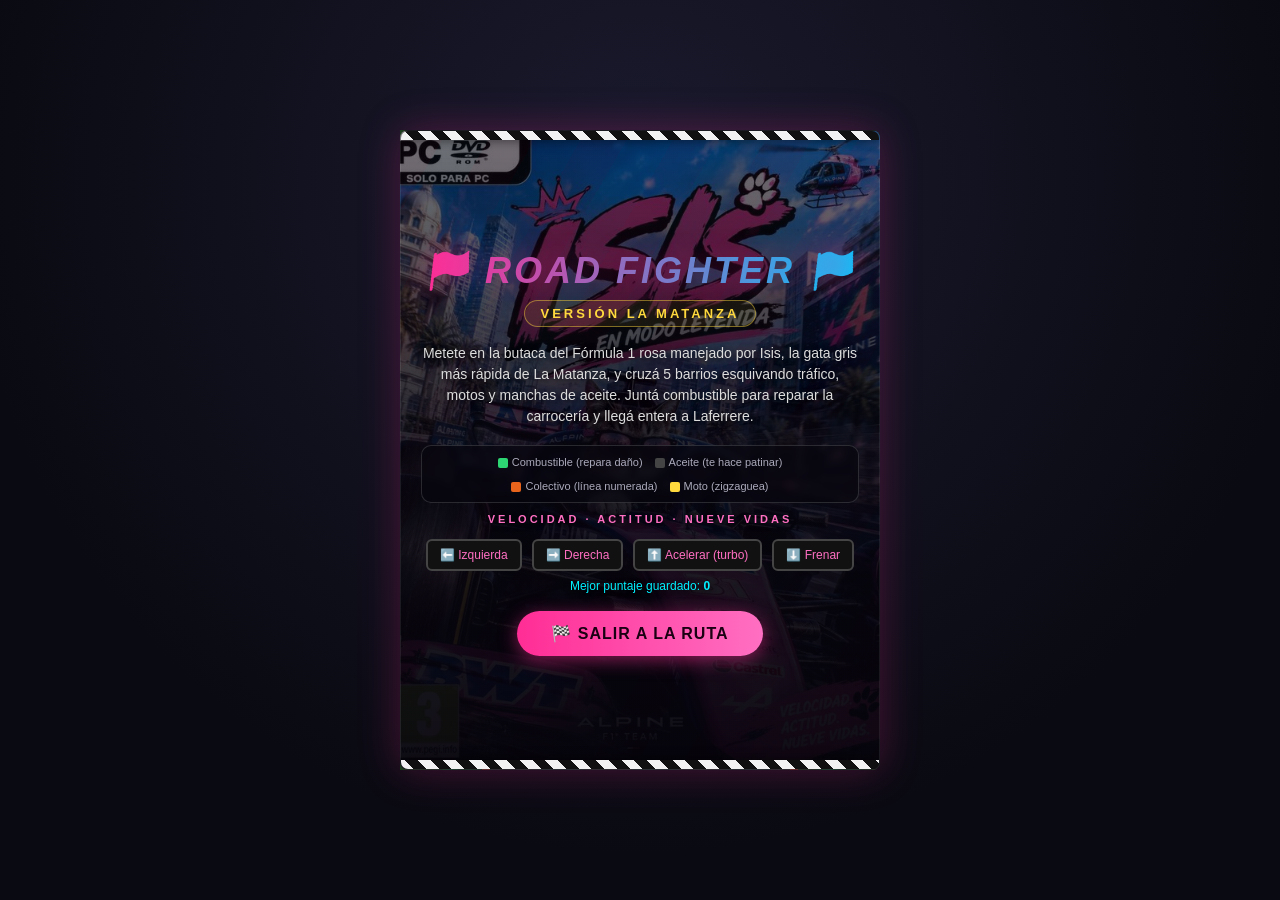
==== index (1).html @ 9e9c14c4 "Add files via upload" ====
<!DOCTYPE html>
<html lang="es">
<head>
<meta charset="UTF-8">
<title>Road Fighter - Versión La Matanza</title>
<style>
  * { margin:0; padding:0; box-sizing:border-box; }
  body {
    background: radial-gradient(circle at 50% 20%, #1a1a2e, #0a0a12 70%);
    font-family: 'Segoe UI', Arial, sans-serif;
    display:flex; flex-direction:column; align-items:center; justify-content:center;
    min-height:100vh; color:#fff; overflow:hidden;
  }
  #gameWrap {
    position:relative;
    display:flex; align-items:stretch;
    box-shadow: 0 0 40px rgba(255,45,149,0.25), 0 0 0 2px #222 inset;
    border-radius:8px;
    background:#000;
  }
  #canvasWrap { position:relative; }
  canvas { display:block; background:#333; border-radius:0 8px 8px 0; }
  #progressTrack {
    position:relative;
    width:28px;
    background:#777;
    border-radius:8px 0 0 8px;
    overflow:hidden;
    border-right:2px solid #000;
    flex-shrink:0;
    display:none;
  }
  #progressTrack .edgeStripe {
    position:absolute; top:0; bottom:0; width:5px; z-index:2;
    background-image: repeating-linear-gradient(180deg, #fff 0 10px, #222 10px 20px);
  }
  #progressTrack .edgeStripe.left { left:0; }
  #progressTrack .edgeStripe.right { right:0; }
  #progressFill {
    position:absolute; left:5px; right:5px; bottom:0; top:0;
    background:#8a8a8a;
  }
  #progressFill .traveled {
    position:absolute; left:0; right:0; bottom:0; width:100%;
    background:linear-gradient(180deg, rgba(255,111,194,0.4), rgba(255,45,149,0.6));
    transition:height 0.2s linear;
  }
  #progressFlag {
    position:absolute; top:4px; left:50%; transform:translateX(-50%);
    font-size:15px; z-index:3; filter:drop-shadow(0 0 3px #000);
  }
  #progressCar {
    position:absolute; left:50%; transform:translateX(-50%);
    font-size:15px; z-index:3; bottom:6px; transition:bottom 0.2s linear;
    filter:drop-shadow(0 0 2px #000);
  }
  #hud {
    position:absolute; top:0; left:0; width:100%; padding:10px 16px;
    display:flex; justify-content:space-between; align-items:flex-start;
    pointer-events:none; font-weight:bold; text-shadow:0 2px 4px #000;
    font-size:14px;
  }
  .hud-box {
    background:rgba(0,0,0,0.45); border:1px solid rgba(255,255,255,0.15);
    padding:6px 12px; border-radius:6px; backdrop-filter: blur(2px);
  }
  #fuelBarOuter {
    width:120px; height:14px; background:#222; border-radius:7px; overflow:hidden;
    border:1px solid #555; margin-top:4px;
  }
  #fuelBarInner {
    height:100%; width:100%; background:linear-gradient(90deg,#ff3838,#ffb703,#38ff7a);
    transition: width 0.2s;
  }
  #levelBadge { font-size:16px; color:#ff6fc2; text-align:center; }
  #barrioName { font-size:12px; color:#ffd93d; margin-top:2px; }
  #damageRow { font-size:10px; color:#ffb0d8; margin-top:4px; letter-spacing:2px; }
  #timerRow { font-size:11px; color:#7be0ff; margin-top:4px; }
  #timerVal.warn { color:#ff5555; }
  #radarRow { font-size:10px; color:#ccc; margin-top:6px; }
  .radarDot {
    display:inline-block; width:8px; height:8px; border-radius:50%;
    background:#333; margin-left:3px; box-shadow:inset 0 0 0 1px #555; vertical-align:middle;
  }
  .radarDot.active { background:#ff3838; box-shadow:0 0 6px #ff3838; }
  #speedo {
    position:absolute; bottom:10px; left:10px; z-index:5; pointer-events:none;
    background:rgba(0,0,0,0.5); border:1px solid rgba(255,255,255,0.2);
    border-radius:8px; padding:6px 12px; text-align:center; min-width:78px;
  }
  #speedo .val { font-size:22px; font-weight:bold; color:#00f0ff; line-height:1; text-shadow:0 0 8px rgba(0,240,255,0.6); }
  #speedo .unit { font-size:9px; color:#aaa; letter-spacing:1px; }
  #soundBtn {
    position:absolute; bottom:10px; right:10px; z-index:5;
    background:rgba(0,0,0,0.5); border:1px solid rgba(255,255,255,0.2); color:#fff;
    border-radius:50%; width:36px; height:36px; font-size:16px; cursor:pointer;
  }
  #flash {
    position:absolute; top:0; left:0; width:100%; height:100%; background:#fff;
    opacity:0; pointer-events:none; border-radius:8px; z-index:6;
  }
  #overlay {
    position:absolute; top:0; left:0; width:100%; height:100%;
    background:
      linear-gradient(rgba(6,4,12,0.55), rgba(6,4,12,0.88) 55%, rgba(6,4,12,0.96)),
      repeating-linear-gradient(120deg, rgba(255,45,149,0.05) 0 40px, rgba(0,200,255,0.05) 40px 80px),
      url([data-uri]) center 20% / cover no-repeat;
    display:flex; flex-direction:column;
    align-items:center; justify-content:center; text-align:center; border-radius:8px;
    z-index:10; padding:26px 20px 20px; overflow:hidden;
    border:1px solid rgba(255,255,255,0.08);
  }
  #overlay::before, #overlay::after {
    content:""; position:absolute; left:0; right:0; height:9px;
    background-image: repeating-linear-gradient(45deg, #f2f2f2 0 9px, #111 9px 18px);
    box-shadow:0 0 12px rgba(0,0,0,0.6);
  }
  #overlay::before { top:0; }
  #overlay::after { bottom:0; }
  @keyframes titleGlow {
    0%, 100% { filter: drop-shadow(0 0 10px rgba(255,45,149,0.55)); }
    50% { filter: drop-shadow(0 0 22px rgba(0,200,255,0.75)); }
  }
  #overlay h1 {
    font-size:36px; letter-spacing:3px; font-style:italic; font-weight:900;
    background:linear-gradient(90deg,#ff2d95,#00c8ff);
    -webkit-background-clip:text; background-clip:text; color:transparent;
    margin-bottom:8px; text-shadow:0 0 30px rgba(255,45,149,0.4);
    animation: titleGlow 2.6s ease-in-out infinite; text-transform:uppercase;
  }
  #overlay h2.sub {
    display:inline-block; font-size:13px; color:#ffd93d; letter-spacing:3px;
    margin-bottom:16px; text-transform:uppercase; font-weight:bold;
    padding:5px 16px; border:1px solid rgba(255,217,61,0.45); border-radius:20px;
    background:rgba(255,217,61,0.08);
  }
  #overlay p { font-size:14px; color:#ddd; max-width:440px; line-height:1.5; margin-bottom:6px; text-shadow:0 2px 8px rgba(0,0,0,0.95); }
  .panel {
    background:rgba(8,6,14,0.62); border:1px solid rgba(255,255,255,0.14);
    border-radius:10px; padding:10px 16px; backdrop-filter: blur(3px);
  }
  #overlay button {
    margin-top:18px; padding:13px 34px; font-size:16px; font-weight:bold;
    background:linear-gradient(90deg,#ff2d95,#ff6fc2); border:none; border-radius:30px;
    cursor:pointer; color:#1a0012; letter-spacing:1px; box-shadow:0 4px 18px rgba(255,45,149,0.5);
    transition: transform 0.15s; position:relative; overflow:hidden;
  }
  #overlay button:hover { transform: scale(1.06); }
  #overlay button::after {
    content:""; position:absolute; top:0; left:-60%; width:35%; height:100%;
    background:linear-gradient(120deg, transparent, rgba(255,255,255,0.55), transparent);
    transform:skewX(-20deg); animation: btnShine 3.2s ease-in-out infinite;
  }
  @keyframes btnShine {
    0% { left:-60%; } 55% { left:130%; } 100% { left:130%; }
  }
  .keys { display:flex; gap:10px; margin-top:14px; flex-wrap:wrap; justify-content:center; }
  .key { background:#111; border:2px solid #444; border-radius:6px; padding:7px 12px; font-size:12px; color:#ff6fc2; }
  .legend { display:flex; gap:12px; margin-top:12px; flex-wrap:wrap; justify-content:center; font-size:11px; color:#aab; }
  .legend span.sw { display:inline-block; width:10px; height:10px; border-radius:2px; margin-right:4px; vertical-align:middle; }
  #levelClearMsg { font-size:22px; color:#ffd93d; margin-bottom:4px; text-shadow:0 0 12px rgba(255,217,61,0.6); }
  .barrioList { text-align:left; font-size:12px; color:#9aa; margin-top:10px; line-height:1.7; }
  .barrioList span.done { color:#38ff7a; }
  .barrioList span.current { color:#ffd93d; }
  #highscoreBox { font-size:12px; color:#00f0ff; margin-top:8px; text-shadow:0 2px 6px rgba(0,0,0,0.9); }
  .tagline { margin-top:10px; font-size:11px; letter-spacing:3px; color:#ff6fc2; font-weight:bold; text-shadow:0 2px 6px rgba(0,0,0,0.9); }
</style>
</head>
<body>

<div id="gameWrap">
  <div id="progressTrack">
    <div class="edgeStripe left"></div>
    <div class="edgeStripe right"></div>
    <div id="progressFill"><div class="traveled" id="progressTraveled"></div></div>
    <div id="progressFlag">🏁</div>
    <div id="progressCar">🐾</div>
  </div>
  <div id="canvasWrap">
  <canvas id="game" width="480" height="640"></canvas>
  <div id="flash"></div>
  <div id="hud">
    <div class="hud-box">
      <div>🏁 PUNTOS: <span id="score">0</span></div>
      <div>🐾 VIDAS: <span id="lives">3</span></div>
      <div id="damageRow">🔧 DAÑO: <span id="damagePips">▯▯▯</span></div>
    </div>
    <div class="hud-box" id="levelBadge">
      NIVEL <span id="level">1</span>/5
      <div id="barrioName">Ramos Mejía</div>
      <div id="timerRow">⏱ <span id="timerVal">45</span>s</div>
    </div>
    <div class="hud-box">
      ⛽ COMBUSTIBLE
      <div id="fuelBarOuter"><div id="fuelBarInner"></div></div>
      <div id="radarRow">📡 <span class="radarDot" id="rd0"></span><span class="radarDot" id="rd1"></span><span class="radarDot" id="rd2"></span><span class="radarDot" id="rd3"></span></div>
    </div>
  </div>
  <div id="speedo"><div class="val" id="speedVal">0</div><div class="unit">KM/H</div></div>
  <button id="soundBtn" title="Sonido">🔊</button>

  <div id="overlay">
    <h1>🏁 Road Fighter 🏁</h1>
    <h2 class="sub">Versión La Matanza</h2>
    <p>Metete en la butaca del Fórmula 1 rosa manejado por Isis, la gata gris más rápida de La Matanza, y cruzá 5 barrios esquivando tráfico, motos y manchas de aceite. Juntá combustible para reparar la carrocería y llegá entera a Laferrere.</p>
    <div class="legend panel">
      <div><span class="sw" style="background:#2ed573"></span>Combustible (repara daño)</div>
      <div><span class="sw" style="background:#444"></span>Aceite (te hace patinar)</div>
      <div><span class="sw" style="background:#e8641c"></span>Colectivo (línea numerada)</div>
      <div><span class="sw" style="background:#ffd93d"></span>Moto (zigzaguea)</div>
    </div>
    <div class="tagline">VELOCIDAD · ACTITUD · NUEVE VIDAS</div>
    <div class="keys">
      <div class="key">⬅️ Izquierda</div>
      <div class="key">➡️ Derecha</div>
      <div class="key">⬆️ Acelerar (turbo)</div>
      <div class="key">⬇️ Frenar</div>
    </div>
    <div id="highscoreBox">Mejor puntaje guardado: <b id="hsVal">0</b></div>
    <button id="startBtn">🏁 SALIR A LA RUTA</button>
  </div>
  </div>
</div>

<script>
const canvas = document.getElementById('game');
const ctx = canvas.getContext('2d');
const W = canvas.width, H = canvas.height;

function curLanes()   { return LEVELS[state.levelIndex].lanes; }
function curRoadHalf(){ return LEVELS[state.levelIndex].roadHalf; }
function curLaneW()   { return (curRoadHalf()*2) / curLanes(); }

function roadCenter() { return W/2 + state.curveX; }
function roadLeft()   { return roadCenter() - curRoadHalf(); }
function roadRight()  { return roadCenter() + curRoadHalf(); }
function laneX(lane)  { return roadLeft() + lane*curLaneW() + curLaneW()/2; }

let keys = {};
document.addEventListener('keydown', e => { keys[e.key] = true; if(['ArrowUp','ArrowDown','ArrowLeft','ArrowRight'].includes(e.key)) e.preventDefault(); });
document.addEventListener('keyup', e => keys[e.key] = false);

const overlay = document.getElementById('overlay');
const startBtn = document.getElementById('startBtn');
const scoreEl = document.getElementById('score');
const livesEl = document.getElementById('lives');
const levelEl = document.getElementById('level');
const barrioNameEl = document.getElementById('barrioName');
const fuelBar = document.getElementById('fuelBarInner');
const soundBtn = document.getElementById('soundBtn');
const hsVal = document.getElementById('hsVal');
const speedVal = document.getElementById('speedVal');
const flashEl = document.getElementById('flash');
const progressTraveled = document.getElementById('progressTraveled');
const progressCar = document.getElementById('progressCar');
const progressTrackEl = document.getElementById('progressTrack');
const damagePipsEl = document.getElementById('damagePips');
const timerValEl = document.getElementById('timerVal');
const radarDots = [document.getElementById('rd0'), document.getElementById('rd1'), document.getElementById('rd2'), document.getElementById('rd3')];

// ---------- SONIDO (Web Audio API, sin archivos externos) ----------
let audioCtx = null;
let soundOn = true;
let engineOsc = null, engineGain = null, engineFilter = null;

function ensureAudio() { if (!audioCtx) audioCtx = new (window.AudioContext || window.webkitAudioContext)(); }

function beep(freq, dur, type='square', vol=0.08) {
  if (!soundOn) return;
  ensureAudio();
  const osc = audioCtx.createOscillator();
  const gain = audioCtx.createGain();
  osc.type = type; osc.frequency.value = freq; gain.gain.value = vol;
  osc.connect(gain); gain.connect(audioCtx.destination);
  const now = audioCtx.currentTime;
  gain.gain.setValueAtTime(vol, now);
  gain.gain.exponentialRampToValueAtTime(0.001, now + dur);
  osc.start(now); osc.stop(now + dur);
}
function sfxCrash() { beep(110, 0.35, 'sawtooth', 0.12); setTimeout(()=>beep(70,0.3,'sawtooth',0.1),60); }
function sfxFuel() { beep(660, 0.08, 'square', 0.07); setTimeout(()=>beep(880,0.1,'square',0.07),70); }
function sfxSkid() { beep(200, 0.25, 'sawtooth', 0.06); }
function sfxBump() { beep(95, 0.07, 'square', 0.05); }
function sfxLevelUp() { beep(523,0.12); setTimeout(()=>beep(659,0.12),120); setTimeout(()=>beep(784,0.18),240); }
function sfxGameOver() { beep(220,0.3,'sawtooth',0.1); setTimeout(()=>beep(160,0.4,'sawtooth',0.1),200); setTimeout(()=>beep(90,0.5,'sawtooth',0.12),450); }
function sfxWin() { [523,659,784,988,1046].forEach((f,i)=>setTimeout(()=>beep(f,0.18,'triangle',0.09), i*130)); }

// Jingle de meta: suena durante 5 segundos exactos al cruzar la bandera a cuadros de cada barrio
function sfxFinishFanfare() {
  if (!soundOn) return;
  ensureAudio();
  const melody = [523,659,784,1046,784,659,523,659,784,1046,1318,1046,784,659,523,392,523,659,784,1046];
  const noteMs = 250; // 20 notas x 250ms = 5000ms
  melody.forEach((freq, i) => {
    setTimeout(() => beep(freq, 0.22, 'triangle', 0.09), i * noteMs);
  });
}

function startEngine() {
  if (!soundOn) return;
  ensureAudio();
  stopEngine();
  engineOsc = audioCtx.createOscillator();
  engineFilter = audioCtx.createBiquadFilter();
  engineGain = audioCtx.createGain();
  engineOsc.type = 'sawtooth';
  engineFilter.type = 'lowpass';
  engineFilter.frequency.value = 400;
  engineGain.gain.value = 0.025;
  engineOsc.connect(engineFilter);
  engineFilter.connect(engineGain);
  engineGain.connect(audioCtx.destination);
  engineOsc.start();
}
function updateEngine(speedRatio) {
  if (!engineOsc || !soundOn) return;
  engineOsc.frequency.value = 55 + speedRatio*110;
  engineFilter.frequency.value = 300 + speedRatio*900;
}
function stopEngine() {
  if (engineOsc) { try { engineOsc.stop(); } catch(e){} engineOsc = null; }
}

soundBtn.onclick = () => {
  soundOn = !soundOn;
  soundBtn.textContent = soundOn ? '🔊' : '🔇';
  if (soundOn && state.running) startEngine(); else stopEngine();
};

// ---------- PUNTAJE (persiste en este navegador) ----------
let sessionHighscore = 0;
try { sessionHighscore = parseInt(localStorage.getItem('isisHighscore') || '0', 10) || 0; } catch(e) {}

function saveHighscore() {
  try { localStorage.setItem('isisHighscore', String(sessionHighscore)); } catch(e) {}
}

// ---------- NIVELES / BARRIOS ----------
// lanes/roadHalf: la ruta se va angostando y con menos sendas a medida que avanzás
// distanceTarget: calculado para que, incluso a fondo con el turbo todo el barrio, dure 90s o más
// timeTarget: meta del reto contrarreloj (da bono de puntos si cruzás antes)
const LEVELS = [
  { barrio: 'Ramos Mejía',           baseSpeed: 3.2, spawnRate: 55, fuelDrain: 0.045, roadColor: '#3a3a3a', grass: '#1f3d1f', curveAmp: 30, busNumbers: [242, 406], lanes: 4, roadHalf: 150, distanceTarget: 27700,  timeTarget: 100 },
  { barrio: 'San Justo',             baseSpeed: 3.9, spawnRate: 46, fuelDrain: 0.055, roadColor: '#33363f', grass: '#1a3320', curveAmp: 45, busNumbers: [55, 88],  lanes: 4, roadHalf: 140, distanceTarget: 33700,  timeTarget: 105 },
  { barrio: 'Lomas del Mirador',     baseSpeed: 4.5, spawnRate: 38, fuelDrain: 0.065, roadColor: '#2b2f3a', grass: '#182b1c', curveAmp: 60, busNumbers: [218, 622], lanes: 3, roadHalf: 120, distanceTarget: 38900,  timeTarget: 110 },
  { barrio: 'Casanova',              baseSpeed: 5.1, spawnRate: 32, fuelDrain: 0.075, roadColor: '#24202f', grass: '#141f16', curveAmp: 75, busNumbers: [185, 317], lanes: 3, roadHalf: 105, distanceTarget: 44100,  timeTarget: 115 },
  { barrio: 'Gregorio de Laferrere', baseSpeed: 5.8, spawnRate: 26, fuelDrain: 0.09,  roadColor: '#1c1420', grass: '#0f1a10', curveAmp: 90, busNumbers: [76, 50],  lanes: 2, roadHalf: 85,  distanceTarget: 50100,  timeTarget: 120 },
];

let state = {};

function resetGame() {
  state = {
    running: false,
    levelIndex: 0,
    score: 0,
    lives: 3,
    damage: 0,
    fuel: 100,
    roadOffset: 0,
    distance: 0,
    levelDistance: 0,
    levelTimer: LEVELS[0].timeTarget * 60,
    lastTimeBonus: 0,
    curveX: 0, curveTarget: 0, curveTimer: 60,
    player: { x: W/2 - 18, y: H - 110, w: 36, h: 62, speed: 0, tilt: 0 },
    skidTimer: 0,
    obstacles: [],
    fuelCans: [],
    oilSlicks: [],
    spawnTimer: 0,
    fuelSpawnTimer: 0,
    oilSpawnTimer: 180,
    particles: [],
    smoke: [],
    speedLines: [],
    finishLine: null,
    finishing: false,
    finishTimer: 0,
    startBanner: { y: -160 },
    invuln: 0,
    shake: 0,
    turboActive: false,
    bumpTimer: 0,
  };
  barrioNameEl.textContent = LEVELS[0].barrio;
}
resetGame();

function spawnObstacle() {
  const lvl = LEVELS[state.levelIndex];
  const lane = Math.floor(Math.random() * curLanes());
  const roll = Math.random();
  let type = 'car';
  if (roll > 0.85) type = 'moto';
  else if (roll > 0.6) type = 'truck';
  const w = type === 'truck' ? 42 : (type === 'moto' ? 20 : 34);
  const h = type === 'truck' ? 78 : (type === 'moto' ? 42 : 56);
  const colors = ['#ff4757','#ffa502','#2ed573','#eccc68','#7bed9f','#a29bfe','#ff6b81'];
  const busNumber = type === 'truck' ? lvl.busNumbers[Math.floor(Math.random()*lvl.busNumbers.length)] : null;
  state.obstacles.push({
    lane, w, h, y: -h - 20,
    color: type === 'moto' ? '#ffd93d' : (type === 'truck' ? '#ffffff' : colors[Math.floor(Math.random()*colors.length)]),
    speed: lvl.baseSpeed * (0.45 + Math.random()*0.35),
    type, age: 0, busNumber,
    weaveDir: Math.random() < 0.5 ? -1 : 1
  });
}

function spawnFuel() {
  const lane = Math.floor(Math.random() * curLanes());
  state.fuelCans.push({ lane, w: 24, h: 30, y: -40 });
}

function spawnOil() {
  const lane = Math.floor(Math.random() * curLanes());
  state.oilSlicks.push({ lane, w: 46, h: 28, y: -40 });
}

function rectsOverlap(a, b) {
  return a.x < b.x + b.w && a.x + a.w > b.x && a.y < b.y + b.h && a.y + a.h > b.y;
}

function update() {
  if (!state.running) return;
  const lvl = LEVELS[state.levelIndex];

  // ---- celebración de meta: seguimos DENTRO del nivel mientras suena la música (5s) ----
  // recién al terminar la música pasamos a la pantalla para continuar al próximo barrio
  if (state.finishing) {
    state.finishTimer--;
    state.player.speed += (lvl.baseSpeed * 0.55 - state.player.speed) * 0.05;
    state.roadOffset += state.player.speed;
    if (state.roadOffset > 40) state.roadOffset -= 40;
    state.distance += state.player.speed;
    for (let i = state.smoke.length - 1; i >= 0; i--) {
      const s = state.smoke[i];
      s.y += 3; s.life--; s.r += 0.3;
      if (s.life <= 0) state.smoke.splice(i, 1);
    }
    for (let i = state.particles.length - 1; i >= 0; i--) {
      const p = state.particles[i];
      p.x += p.vx; p.y += p.vy; p.life--;
      if (p.life <= 0) state.particles.splice(i, 1);
    }
    updateEngine(state.player.speed / (lvl.baseSpeed * 1.6));
    updateHUD();
    if (state.finishTimer <= 0) {
      state.finishing = false;
      nextLevel();
    }
    return;
  }

  // ---- curva del camino ----
  state.curveTimer--;
  if (state.curveTimer <= 0) {
    state.curveTarget = (Math.random()-0.5) * 2 * lvl.curveAmp;
    state.curveTimer = 90 + Math.random()*110;
  }
  state.curveX += (state.curveTarget - state.curveX) * 0.018;
  state.curveX = Math.max(-140, Math.min(140, state.curveX));

  // ---- control del jugador ----
  const grip = state.skidTimer > 0 ? 1.8 : 5.2;
  let steer = 0;
  if (keys['ArrowLeft']) steer -= grip;
  if (keys['ArrowRight']) steer += grip;
  if (state.skidTimer > 0) steer += Math.sin(state.skidTimer*0.7) * 3;
  state.player.x += steer;
  state.player.x = Math.max(6, Math.min(W - 6 - state.player.w, state.player.x));
  state.player.tilt += ((steer*2.2) - state.player.tilt) * 0.2;

  const onRoad = state.player.x + 4 >= roadLeft() && state.player.x + state.player.w - 4 <= roadRight();

  let targetSpeed = lvl.baseSpeed;
  if (keys['ArrowUp']) targetSpeed *= 1.6;
  if (keys['ArrowDown']) targetSpeed *= 0.5;
  if (!onRoad) targetSpeed *= 0.45;
  if (state.skidTimer > 0) targetSpeed *= 0.8;
  state.player.speed += (targetSpeed - state.player.speed) * 0.08;

  if (state.skidTimer > 0) state.skidTimer--;

  // ---- sonido de banquina al pisar afuera del asfalto ----
  if (!onRoad && state.player.speed > 0.6) {
    state.bumpTimer++;
    if (state.bumpTimer % 14 === 1) sfxBump();
  } else {
    state.bumpTimer = 0;
  }

  // ---- turbo (a fondo con flecha arriba) ----
  state.turboActive = !!keys['ArrowUp'] && state.player.speed > lvl.baseSpeed * 1.3;
  if (state.turboActive && Math.random() < 0.9) {
    state.speedLines.push({ x: Math.random()*W, y: -10, len: 18 + Math.random()*28, spd: 20 + Math.random()*12 });
  }
  for (let i = state.speedLines.length - 1; i >= 0; i--) {
    const s = state.speedLines[i];
    s.y += s.spd;
    if (s.y - s.len > H) state.speedLines.splice(i,1);
  }

  state.roadOffset += state.player.speed;
  if (state.roadOffset > 40) state.roadOffset -= 40;
  state.distance += state.player.speed;
  state.levelDistance += state.player.speed;

  if (state.levelTimer > 0) state.levelTimer--;

  state.fuel -= lvl.fuelDrain * (state.player.speed / lvl.baseSpeed);
  if (state.fuel <= 0) { state.fuel = 0; loseLife(); }

  // ---- spawns ----
  state.spawnTimer++;
  if (state.spawnTimer > lvl.spawnRate) { state.spawnTimer = 0; spawnObstacle(); }
  state.fuelSpawnTimer++;
  if (state.fuelSpawnTimer > 260) { state.fuelSpawnTimer = 0; spawnFuel(); }
  state.oilSpawnTimer++;
  if (state.oilSpawnTimer > 320) { state.oilSpawnTimer = 0; spawnOil(); }

  const playerRect = { x: state.player.x, y: state.player.y, w: state.player.w, h: state.player.h };

  // ---- obstáculos ----
  for (let i = state.obstacles.length - 1; i >= 0; i--) {
    const o = state.obstacles[i];
    o.age++;
    o.y += state.player.speed + o.speed;
    let weave = 0;
    if (o.type === 'moto') weave = Math.sin(o.age * 0.06) * o.weaveDir * 26;
    o.x = laneX(o.lane) - o.w/2 + weave;
    if (o.y > H + 40) { state.obstacles.splice(i,1); state.score += 15; continue; }
    if (state.invuln <= 0 && rectsOverlap(playerRect, o)) {
      state.obstacles.splice(i,1);
      hitObstacle();
    }
  }

  // ---- combustible ----
  for (let i = state.fuelCans.length - 1; i >= 0; i--) {
    const f = state.fuelCans[i];
    f.y += state.player.speed;
    f.x = laneX(f.lane) - f.w/2;
    if (f.y > H + 40) { state.fuelCans.splice(i,1); continue; }
    if (rectsOverlap(playerRect, f)) {
      state.fuelCans.splice(i,1);
      state.fuel = Math.min(100, state.fuel + 30);
      state.damage = Math.max(0, state.damage - 1);
      state.score += 40;
      sfxFuel();
      spawnParticles(f.x+12, f.y+15, '#38ff7a');
    }
  }

  // ---- manchas de aceite ----
  for (let i = state.oilSlicks.length - 1; i >= 0; i--) {
    const o = state.oilSlicks[i];
    o.y += state.player.speed;
    o.x = laneX(o.lane) - o.w/2;
    if (o.y > H + 40) { state.oilSlicks.splice(i,1); continue; }
    if (state.skidTimer <= 0 && rectsOverlap(playerRect, o)) {
      state.skidTimer = 55;
      sfxSkid();
      spawnParticles(state.player.x+18, state.player.y+40, '#222');
    }
  }

  // ---- humo de escape ----
  if (keys['ArrowUp'] && Math.random() < 0.6) {
    state.smoke.push({ x: state.player.x + state.player.w/2 + (Math.random()-0.5)*8, y: state.player.y + state.player.h - 4, life: 20, r: 3 });
  }
  for (let i = state.smoke.length-1;i>=0;i--) {
    const s = state.smoke[i];
    s.y += 3; s.life--; s.r += 0.3;
    if (s.life <= 0) state.smoke.splice(i,1);
  }

  if (state.invuln > 0) state.invuln--;
  if (state.shake > 0) state.shake--;

  state.score += state.player.speed * 0.12;

  for (let i = state.particles.length -1; i>=0; i--) {
    const p = state.particles[i];
    p.x += p.vx; p.y += p.vy; p.life--;
    if (p.life <= 0) state.particles.splice(i,1);
  }

  updateEngine(state.player.speed / (lvl.baseSpeed*1.6));

  // ---- línea de meta a cuadros: aparece un poco antes de terminar el barrio y hay que cruzarla ----
  const FINISH_LEAD = 900;
  if (!state.finishLine && state.levelDistance >= lvl.distanceTarget - FINISH_LEAD) {
    state.finishLine = { y: -30 };
  }
  if (state.finishLine) {
    state.finishLine.y += state.player.speed;
    if (state.finishLine.y >= state.player.y + state.player.h * 0.5) {
      state.finishLine = null;
      state.finishing = true;
      state.finishTimer = 300; // 5 segundos a 60fps: se mantiene DENTRO del nivel mientras suena la música
      state.obstacles = [];
      state.fuelCans = [];
      state.oilSlicks = [];
      sfxFinishFanfare();
    }
  }

  // ---- cartel pintado en el pavimento al arrancar el primer barrio ----
  if (state.startBanner) {
    state.startBanner.y += state.player.speed;
    if (state.startBanner.y > H + 200) state.startBanner = null;
  }

  updateHUD();
}

function spawnParticles(x,y,color,count=10) {
  for (let i=0;i<count;i++) {
    state.particles.push({ x, y, vx:(Math.random()-0.5)*5, vy:(Math.random()-0.5)*5, life: 26, color });
  }
}

function doFlash() {
  flashEl.style.transition = 'none';
  flashEl.style.opacity = '0.7';
  requestAnimationFrame(() => {
    flashEl.style.transition = 'opacity 0.4s';
    flashEl.style.opacity = '0';
  });
}

// golpe con daño acumulativo: 3 golpes rompen el auto y recién ahí se pierde una vida
function hitObstacle() {
  state.damage++;
  state.invuln = 50;
  state.shake = 14;
  sfxCrash();
  doFlash();
  spawnParticles(state.player.x + state.player.w/2, state.player.y, '#ffa502', 10);
  if (state.damage >= 3) {
    state.damage = 0;
    loseLife();
  }
}

function loseLife() {
  state.lives--;
  state.damage = 0;
  state.invuln = 90;
  state.shake = 22;
  state.fuel = Math.max(state.fuel, 40);
  sfxCrash();
  doFlash();
  spawnParticles(state.player.x + state.player.w/2, state.player.y, '#ff4757', 18);
  spawnParticles(state.player.x + state.player.w/2, state.player.y, '#ffa502', 10);
  if (state.lives <= 0) endGame(false);
}

function nextLevel() {
  const remainingSec = Math.max(0, state.levelTimer / 60);
  state.lastTimeBonus = remainingSec > 0 ? Math.floor(remainingSec * 12) : 0;
  state.score += state.lastTimeBonus;

  state.levelIndex++;
  if (state.levelIndex >= LEVELS.length) { endGame(true); return; }
  state.obstacles = [];
  state.fuelCans = [];
  state.oilSlicks = [];
  state.finishLine = null;
  state.fuel = 100;
  state.damage = 0;
  state.invuln = 60;
  state.levelDistance = 0;
  state.levelTimer = LEVELS[state.levelIndex].timeTarget * 60;
  state.curveX = 0; state.curveTarget = 0; state.curveTimer = 60;
  // recentrar a Isis por si la ruta se angostó (menos sendas de pavimento)
  const rl = roadLeft(), rr = roadRight();
  state.player.x = Math.max(rl + 6, Math.min(rr - 6 - state.player.w, state.player.x));
  barrioNameEl.textContent = LEVELS[state.levelIndex].barrio;
  showLevelTransition();
}

function barrioListHTML() {
  return LEVELS.map((lvl, i) => {
    const cls = i < state.levelIndex ? 'done' : (i === state.levelIndex ? 'current' : '');
    const mark = i < state.levelIndex ? '✔ ' : (i === state.levelIndex ? '▶ ' : '· ');
    return `<span class="${cls}">${mark}${i+1}. ${lvl.barrio}</span>`;
  }).join('<br>');
}

function showLevelTransition() {
  state.running = false;
  stopEngine();
  overlay.style.display = 'flex';
  const bonusMsg = state.lastTimeBonus > 0 ? `¡Cruzaste antes de que se acabe el reloj! Bono de tiempo: <b>+${state.lastTimeBonus} pts</b>.` : 'Se te acabó el reloj de ese barrio, pero seguís en carrera.';
  overlay.innerHTML = `
    <div id="levelClearMsg">¡ISIS SALIÓ DE ${LEVELS[state.levelIndex-1].barrio.toUpperCase()}!</div>
    <h1 style="font-size:26px;">Entrando a ${LEVELS[state.levelIndex].barrio}</h1>
    <h2 class="sub">Nivel ${state.levelIndex+1} de 5</h2>
    <p>${bonusMsg}</p>
    <p>Puntos actuales: ${Math.floor(state.score)}. Más velocidad, más curvas y más tráfico a partir de acá.</p>
    <div class="barrioList">${barrioListHTML()}</div>
    <button id="continueBtn">CONTINUAR</button>
  `;
  document.getElementById('continueBtn').onclick = () => {
    overlay.style.display = 'none';
    state.running = true;
    startEngine();
  };
}

function endGame(won) {
  state.running = false;
  stopEngine();
  if (state.score > sessionHighscore) { sessionHighscore = Math.floor(state.score); saveHighscore(); }
  if (!won) sfxGameOver();

  overlay.style.display = 'flex';
  overlay.innerHTML = won ? `
    <h1>🏆 ¡ISIS, LEYENDA DE LA MATANZA!</h1>
    <h2 class="sub">Recorriste los 5 barrios</h2>
    <p>Isis completó Ramos Mejía, San Justo, Lomas del Mirador, Casanova y Gregorio de Laferrere con la carrocería entera. Puntuación final: <b>${Math.floor(state.score)}</b></p>
    <p id="hsMsg"></p>
    <button id="restartBtn">JUGAR DE NUEVO</button>
  ` : `
    <h1>GAME OVER</h1>
    <h2 class="sub">Isis se quedó tirada en ${LEVELS[state.levelIndex].barrio}</h2>
    <p>Nivel ${state.levelIndex+1} de 5 · Puntos: ${Math.floor(state.score)}</p>
    <p id="hsMsg"></p>
    <button id="restartBtn">REINTENTAR</button>
  `;
  document.getElementById('hsMsg').textContent = `Mejor puntaje guardado: ${sessionHighscore}`;

  document.getElementById('restartBtn').onclick = () => {
    resetGame();
    overlay.innerHTML = `<h1>🏁 Road Fighter 🏁</h1>
    <h2 class="sub">Versión La Matanza</h2>
    <p>Metete en la butaca del Fórmula 1 rosa manejado por Isis, la gata gris más rápida de La Matanza, y cruzá 5 barrios esquivando tráfico, motos y manchas de aceite. Juntá combustible para reparar la carrocería y llegá entera a Laferrere.</p>
    <div class="legend panel">
      <div><span class="sw" style="background:#2ed573"></span>Combustible (repara daño)</div>
      <div><span class="sw" style="background:#444"></span>Aceite</div>
      <div><span class="sw" style="background:#e8641c"></span>Colectivo numerado</div>
      <div><span class="sw" style="background:#ffd93d"></span>Moto</div>
    </div>
    <div class="tagline">VELOCIDAD · ACTITUD · NUEVE VIDAS</div>
    <div class="keys">
      <div class="key">⬅️ Izquierda</div><div class="key">➡️ Derecha</div>
      <div class="key">⬆️ Acelerar (turbo)</div><div class="key">⬇️ Frenar</div>
    </div>
    <div id="highscoreBox">Mejor puntaje guardado: <b>${sessionHighscore}</b></div>
    <button id="startBtn">🏁 SALIR A LA RUTA</button>`;
    document.getElementById('startBtn').onclick = startGame;
  };
}

function levelProgress() {
  const lvl = LEVELS[state.levelIndex];
  return Math.max(0, Math.min(1, state.levelDistance / lvl.distanceTarget));
}

function syncProgressVisibility() {
  progressTrackEl.style.display = state.running ? 'flex' : 'none';
}

function updateHUD() {
  scoreEl.textContent = Math.floor(state.score);
  livesEl.textContent = state.lives;
  levelEl.textContent = state.levelIndex + 1;
  speedVal.textContent = Math.round(state.player.speed * 32);

  const frac = levelProgress();
  const trackH = progressTrackEl.clientHeight || 640;
  const usable = trackH - 20;
  progressTraveled.style.height = (frac * 100) + '%';
  progressCar.style.bottom = (6 + frac * usable) + 'px';

  let pips = '';
  for (let i = 0; i < 3; i++) pips += i < state.damage ? '▮' : '▯';
  damagePipsEl.textContent = pips;

  const secLeft = Math.ceil(state.levelTimer / 60);
  timerValEl.textContent = secLeft;
  timerValEl.className = secLeft <= 10 ? 'warn' : '';

  for (let lane = 0; lane < radarDots.length; lane++) {
    if (lane >= curLanes()) { radarDots[lane].style.display = 'none'; continue; }
    radarDots[lane].style.display = 'inline-block';
    const near = state.obstacles.some(o => o.lane === lane && o.y > -80 && o.y < 260);
    radarDots[lane].classList.toggle('active', near);
  }
}

function drawScenery() {
  const lvl = LEVELS[state.levelIndex];
  const spacing = 130;
  const n = Math.ceil(H / spacing) + 2;
  const startIdx = Math.floor(state.distance / spacing) - 1;
  for (let side = -1; side <= 1; side += 2) {
    for (let i = 0; i < n; i++) {
      const idx = startIdx + i;
      const worldY = idx * spacing;
      const y = worldY - state.distance + H;
      const yy = ((y % (spacing*n)) + spacing*n) % (spacing*n) - spacing;
      const edge = side < 0 ? roadLeft() : roadRight();
      const x = edge + side * (26 + (idx % 3) * 14);
      const isBuilding = idx % 4 === 0;
      ctx.save();
      ctx.translate(x, yy);
      if (isBuilding) {
        ctx.fillStyle = '#00000055';
        ctx.fillRect(-13, 4, 26, 34);
        ctx.fillStyle = idx % 8 === 0 ? '#4a4a5a' : '#3c3c4a';
        ctx.fillRect(-14, 0, 28, 34);
        ctx.fillStyle = '#ffd93d88';
        for (let wx=-9; wx<=9; wx+=9) for (let wy=6; wy<=24; wy+=9) ctx.fillRect(wx, wy, 4,4);
      } else {
        ctx.fillStyle = '#00000044';
        ctx.beginPath(); ctx.ellipse(0, 30, 10, 4, 0,0,Math.PI*2); ctx.fill();
        ctx.fillStyle = '#5a3a22';
        ctx.fillRect(-2, 14, 4, 16);
        ctx.fillStyle = '#1e5a2e';
        ctx.beginPath();
        ctx.moveTo(0,-6); ctx.lineTo(13,16); ctx.lineTo(-13,16); ctx.closePath(); ctx.fill();
        ctx.beginPath();
        ctx.moveTo(0,-16); ctx.lineTo(10,4); ctx.lineTo(-10,4); ctx.closePath(); ctx.fill();
      }
      ctx.restore();
    }
  }
}

function drawRoad() {
  const lvl = LEVELS[state.levelIndex];
  ctx.fillStyle = lvl.grass;
  ctx.fillRect(0,0,W,H);

  drawScenery();

  const rl = roadLeft(), rr = roadRight();
  ctx.fillStyle = lvl.roadColor;
  ctx.fillRect(rl, 0, rr-rl, H);

  // banquina rayada
  const rumbleH = 40;
  for (let y = -rumbleH + (state.roadOffset % rumbleH); y < H; y += rumbleH) {
    ctx.fillStyle = Math.floor((y+state.roadOffset)/rumbleH) % 2 === 0 ? '#ffd93d' : '#c0392b';
    ctx.fillRect(rl-8, y, 8, rumbleH);
    ctx.fillRect(rr, y, 8, rumbleH);
  }

  ctx.strokeStyle = 'rgba(255,255,255,0.55)';
  ctx.lineWidth = 4;
  ctx.setLineDash([22,18]);
  const laneW = curLaneW();
  for (let i=1;i<curLanes();i++) {
    const x = rl + i*laneW;
    ctx.beginPath();
    ctx.moveTo(x, -40 + state.roadOffset);
    ctx.lineTo(x, H);
    ctx.stroke();
  }
  ctx.setLineDash([]);
}

function drawCarShape(w,h,body,windowColor,isMoto,isBus) {
  if (isMoto) {
    const cx = w/2;
    // sombra
    ctx.fillStyle = 'rgba(0,0,0,0.32)';
    ctx.beginPath(); ctx.ellipse(cx, h+2, w*0.55, 4, 0,0,Math.PI*2); ctx.fill();

    // rueda trasera (vista desde arriba: ancha y corta)
    ctx.fillStyle = '#161616';
    ctx.beginPath(); ctx.roundRect(cx - w*0.17, h*0.82, w*0.34, h*0.15, 2); ctx.fill();
    // rueda delantera
    ctx.beginPath(); ctx.roundRect(cx - w*0.15, 0, w*0.3, h*0.13, 2); ctx.fill();

    // caño de escape, asoma al costado trasero
    ctx.fillStyle = '#666';
    ctx.fillRect(cx + w*0.17, h*0.6, w*0.09, h*0.26);
    ctx.fillStyle = '#999';
    ctx.fillRect(cx + w*0.17, h*0.83, w*0.09, h*0.05);

    // chasis / tanque de combustible, se angosta hacia ambas ruedas
    ctx.fillStyle = body;
    ctx.beginPath();
    ctx.moveTo(cx - w*0.11, h*0.13);
    ctx.lineTo(cx + w*0.11, h*0.13);
    ctx.lineTo(cx + w*0.18, h*0.46);
    ctx.lineTo(cx + w*0.13, h*0.82);
    ctx.lineTo(cx - w*0.13, h*0.82);
    ctx.lineTo(cx - w*0.18, h*0.46);
    ctx.closePath();
    ctx.fill();

    // manubrio, más ancho que el tanque, cerca de la rueda delantera
    ctx.strokeStyle = '#1c1c1c';
    ctx.lineWidth = 2.6;
    ctx.beginPath();
    ctx.moveTo(cx - w*0.34, h*0.19);
    ctx.lineTo(cx + w*0.34, h*0.19);
    ctx.stroke();
    ctx.fillStyle = '#111';
    ctx.beginPath(); ctx.roundRect(cx - w*0.39, h*0.155, w*0.1, h*0.075, 2); ctx.fill();
    ctx.beginPath(); ctx.roundRect(cx + w*0.29, h*0.155, w*0.1, h*0.075, 2); ctx.fill();

    // farol delantero
    ctx.fillStyle = '#ffe680';
    ctx.beginPath(); ctx.ellipse(cx, h*0.045, w*0.09, h*0.02, 0,0,Math.PI*2); ctx.fill();

    // motociclista visto desde arriba: hombros/campera y casco
    ctx.fillStyle = windowColor;
    ctx.beginPath(); ctx.ellipse(cx, h*0.5, w*0.27, h*0.11, 0, 0, Math.PI*2); ctx.fill();
    ctx.fillStyle = '#181818';
    ctx.beginPath(); ctx.ellipse(cx, h*0.33, w*0.21, h*0.1, 0, 0, Math.PI*2); ctx.fill();
    ctx.fillStyle = '#3a4a6b';
    ctx.beginPath(); ctx.ellipse(cx, h*0.3, w*0.1, h*0.04, 0, 0, Math.PI*2); ctx.fill();
    return;
  }
  ctx.fillStyle = 'rgba(0,0,0,0.35)';
  ctx.beginPath(); ctx.ellipse(w/2, h+4, w/2, 6, 0,0,Math.PI*2); ctx.fill();
  ctx.fillStyle = body;
  ctx.beginPath(); ctx.roundRect(0,0,w,h,8); ctx.fill();
  if (isBus) {
    // techo blanco liso, sin ventanas encima, para que el número se vea nítido
    ctx.strokeStyle = '#bbb';
    ctx.lineWidth = 1;
    ctx.beginPath(); ctx.roundRect(1, 1, w-2, h-2, 7); ctx.stroke();
  } else {
    ctx.fillStyle = windowColor;
    ctx.beginPath(); ctx.roundRect(w*0.15, h*0.15, w*0.7, h*0.28, 4); ctx.fill();
    ctx.beginPath(); ctx.roundRect(w*0.15, h*0.62, w*0.7, h*0.22, 4); ctx.fill();
  }
  ctx.fillStyle = '#111';
  ctx.fillRect(-3, h*0.15, 5, h*0.22);
  ctx.fillRect(w-2, h*0.15, 5, h*0.22);
  ctx.fillRect(-3, h*0.62, 5, h*0.22);
  ctx.fillRect(w-2, h*0.62, 5, h*0.22);
  ctx.fillStyle = '#ffe680';
  ctx.fillRect(w*0.1, -2, w*0.25, 4);
  ctx.fillRect(w*0.65, -2, w*0.25, 4);
}

function drawBusRoofNumber(w, h, number) {
  const text = String(number);
  let fontSize = h * 0.65; // el número ocupa ~65% del alto del techo
  ctx.font = 'bold ' + Math.round(fontSize) + 'px Arial';
  const maxW = w * 0.82;
  while (ctx.measureText(text).width > maxW && fontSize > 6) {
    fontSize -= 1;
    ctx.font = 'bold ' + Math.round(fontSize) + 'px Arial';
  }
  ctx.fillStyle = '#000';
  ctx.textAlign = 'center';
  ctx.textBaseline = 'middle';
  ctx.fillText(text, w/2, h/2 + 1);
  ctx.textBaseline = 'alphabetic';
}

function drawF1Car(w, h, color) {
  // sombra
  ctx.fillStyle = 'rgba(0,0,0,0.35)';
  ctx.beginPath();
  ctx.ellipse(w/2, h+3, w/2+2, 6, 0, 0, Math.PI*2);
  ctx.fill();

  // alerón delantero
  ctx.fillStyle = '#1a1a1a';
  ctx.fillRect(w*0.05, h*0.05, w*0.9, 4);
  ctx.fillStyle = color;
  ctx.fillRect(w*0.46, h*0.02, w*0.08, h*0.1);

  // punta de la nariz
  ctx.fillStyle = color;
  ctx.beginPath();
  ctx.moveTo(w*0.5, h*0.02);
  ctx.lineTo(w*0.62, h*0.22);
  ctx.lineTo(w*0.38, h*0.22);
  ctx.closePath();
  ctx.fill();

  // cuerpo central (monoplaza, se angosta hacia la nariz)
  ctx.beginPath();
  ctx.moveTo(w*0.4, h*0.2);
  ctx.lineTo(w*0.6, h*0.2);
  ctx.lineTo(w*0.66, h*0.42);
  ctx.lineTo(w*0.6, h*0.78);
  ctx.lineTo(w*0.4, h*0.78);
  ctx.lineTo(w*0.34, h*0.42);
  ctx.closePath();
  ctx.fill();

  // pontones laterales (sidepods)
  ctx.fillStyle = color;
  ctx.beginPath();
  ctx.roundRect(w*0.16, h*0.4, w*0.2, h*0.28, 4);
  ctx.fill();
  ctx.beginPath();
  ctx.roundRect(w*0.64, h*0.4, w*0.2, h*0.28, 4);
  ctx.fill();

  // cabeza de gata GRIS con anteojos de sol (Isis al volante) — agrandada para que se vea bien
  const headCX = w/2, headCY = h*0.32;
  // orejas (van primero, detrás de la cabeza)
  ctx.fillStyle = '#8b909c';
  ctx.beginPath();
  ctx.moveTo(w*0.35, h*0.24); ctx.lineTo(w*0.27, h*0.06); ctx.lineTo(w*0.46, h*0.19);
  ctx.closePath(); ctx.fill();
  ctx.beginPath();
  ctx.moveTo(w*0.65, h*0.24); ctx.lineTo(w*0.73, h*0.06); ctx.lineTo(w*0.54, h*0.19);
  ctx.closePath(); ctx.fill();
  // interior rosado de las orejas
  ctx.fillStyle = '#f4b6cc';
  ctx.beginPath();
  ctx.moveTo(w*0.36, h*0.205); ctx.lineTo(w*0.31, h*0.105); ctx.lineTo(w*0.425, h*0.185);
  ctx.closePath(); ctx.fill();
  ctx.beginPath();
  ctx.moveTo(w*0.64, h*0.205); ctx.lineTo(w*0.69, h*0.105); ctx.lineTo(w*0.575, h*0.185);
  ctx.closePath(); ctx.fill();
  // cabeza (gris clara, bien grande y arriba del cuerpo del auto)
  ctx.fillStyle = '#9aa0ab';
  ctx.beginPath(); ctx.ellipse(headCX, headCY, w*0.2, h*0.135, 0, 0, Math.PI*2); ctx.fill();
  // mejillas / hocico blanco
  ctx.fillStyle = '#e9ecf1';
  ctx.beginPath(); ctx.ellipse(headCX, headCY + h*0.05, w*0.12, h*0.075, 0, 0, Math.PI*2); ctx.fill();
  // rayas gato gris (más oscuras que la base)
  ctx.strokeStyle = '#6b7078';
  ctx.lineWidth = 1.6;
  ctx.beginPath(); ctx.moveTo(w*0.38, h*0.2); ctx.lineTo(w*0.35, h*0.3); ctx.stroke();
  ctx.beginPath(); ctx.moveTo(w*0.62, h*0.2); ctx.lineTo(w*0.65, h*0.3); ctx.stroke();
  ctx.beginPath(); ctx.moveTo(w*0.44, h*0.18); ctx.lineTo(w*0.42, h*0.27); ctx.stroke();
  ctx.beginPath(); ctx.moveTo(w*0.56, h*0.18); ctx.lineTo(w*0.58, h*0.27); ctx.stroke();
  // bigotes
  ctx.strokeStyle = 'rgba(255,255,255,0.85)';
  ctx.lineWidth = 1;
  [-1,1].forEach(side => {
    for (let k = 0; k < 3; k++) {
      ctx.beginPath();
      ctx.moveTo(headCX + side*w*0.09, headCY + h*0.05 + k*3 - 3);
      ctx.lineTo(headCX + side*w*0.22, headCY + h*0.02 + k*4 - 4);
      ctx.stroke();
    }
  });
  // naricita rosa
  ctx.fillStyle = '#ff7fae';
  ctx.beginPath(); ctx.moveTo(headCX-2, headCY+h*0.045); ctx.lineTo(headCX+2, headCY+h*0.045); ctx.lineTo(headCX, headCY+h*0.065); ctx.closePath(); ctx.fill();
  // anteojos de sol (estilo piloto, sobre los ojos)
  ctx.fillStyle = '#111';
  ctx.beginPath(); ctx.roundRect(headCX - w*0.175, headCY - h*0.03, w*0.15, h*0.075, 3); ctx.fill();
  ctx.beginPath(); ctx.roundRect(headCX + w*0.025, headCY - h*0.03, w*0.15, h*0.075, 3); ctx.fill();
  ctx.fillRect(headCX - w*0.025, headCY - h*0.005, w*0.05, 2.5);
  ctx.fillStyle = 'rgba(255,111,194,0.55)';
  ctx.fillRect(headCX - w*0.15, headCY - h*0.018, w*0.06, h*0.02);
  ctx.fillRect(headCX + w*0.05, headCY - h*0.018, w*0.06, h*0.02);

  // ruedas expuestas (estilo Fórmula 1, sin carrocería sobre ellas)
  ctx.fillStyle = '#151515';
  ctx.beginPath(); ctx.roundRect(-4, h*0.14, 9, h*0.2, 3); ctx.fill();
  ctx.beginPath(); ctx.roundRect(w-5, h*0.14, 9, h*0.2, 3); ctx.fill();
  ctx.beginPath(); ctx.roundRect(-5, h*0.62, 10, h*0.24, 3); ctx.fill();
  ctx.beginPath(); ctx.roundRect(w-5, h*0.62, 10, h*0.24, 3); ctx.fill();

  // alerón trasero
  ctx.fillStyle = '#1a1a1a';
  ctx.fillRect(w*0.02, h*0.86, w*0.96, 5);
  ctx.fillStyle = color;
  ctx.fillRect(w*0.45, h*0.7, w*0.1, h*0.16);

  // detalle rosa fuerte / franja
  ctx.fillStyle = '#ff6fc2';
  ctx.fillRect(w*0.44, h*0.22, w*0.12, h*0.5);

  // huellita en el alerón trasero
  ctx.fillStyle = '#fff';
  ctx.font = 'bold 8px Arial';
  ctx.textAlign = 'center';
  ctx.fillText('🐾', w/2, h*0.9);
}

function drawStartBanner(y) {
  const rl = roadLeft(), rr = roadRight();
  const roadW = rr - rl;
  ctx.save();
  ctx.translate((rl + rr) / 2, y);
  ctx.scale(1, 2.3); // estirado vertical, como una leyenda pintada sobre el asfalto
  ctx.textAlign = 'center';
  ctx.textBaseline = 'middle';
  const fontSize = Math.max(16, Math.min(30, roadW * 0.155));
  ctx.font = `900 ${fontSize}px Arial`;
  ctx.strokeStyle = 'rgba(0,0,0,0.6)';
  ctx.lineWidth = 4;
  ctx.strokeText('LA MATANZA', 0, -fontSize * 0.62);
  ctx.strokeText('AVANZA', 0, fontSize * 0.62);
  ctx.fillStyle = 'rgba(255,255,255,0.94)';
  ctx.fillText('LA MATANZA', 0, -fontSize * 0.62);
  ctx.fillStyle = '#ff6fc2';
  ctx.fillText('AVANZA', 0, fontSize * 0.62);
  ctx.restore();
}

function drawFinishLine(y) {
  const rl = roadLeft(), rr = roadRight();
  const barH = 26;
  const squareSize = 13;
  ctx.save();
  ctx.beginPath();
  ctx.rect(rl, y, rr - rl, barH);
  ctx.clip();
  let col = 0;
  for (let x = rl; x < rr; x += squareSize, col++) {
    for (let row = 0; row < 2; row++) {
      const isBlack = (col + row) % 2 === 0;
      ctx.fillStyle = isBlack ? '#101010' : '#f5f5f5';
      ctx.fillRect(x, y + row * (barH / 2), squareSize, barH / 2);
    }
  }
  ctx.restore();
  // filo rosa arriba y abajo, para que combine con la estética de Isis
  ctx.fillStyle = '#ff2d95';
  ctx.fillRect(rl, y - 3, rr - rl, 3);
  ctx.fillRect(rl, y + barH, rr - rl, 3);
}

function draw() {
  const lvl = LEVELS[state.levelIndex];
  let shakeX = 0, shakeY = 0;
  if (state.shake > 0) { shakeX = (Math.random()-0.5)*6; shakeY = (Math.random()-0.5)*6; }
  ctx.save();
  ctx.translate(shakeX, shakeY);
  if (state.turboActive) {
    ctx.translate(W/2, H/2);
    ctx.scale(1.015, 1.015);
    ctx.translate(-W/2, -H/2);
  }

  drawRoad();

  if (state.startBanner) drawStartBanner(state.startBanner.y);
  if (state.finishLine) drawFinishLine(state.finishLine.y);

  // rayas de velocidad del turbo
  if (state.speedLines.length) {
    ctx.strokeStyle = 'rgba(255,255,255,0.5)';
    ctx.lineWidth = 2;
    for (const s of state.speedLines) {
      ctx.beginPath();
      ctx.moveTo(s.x, s.y - s.len);
      ctx.lineTo(s.x, s.y);
      ctx.stroke();
    }
  }

  for (const o of state.oilSlicks) {
    ctx.save();
    ctx.globalAlpha = 0.85;
    ctx.fillStyle = '#161616';
    ctx.beginPath();
    ctx.ellipse(o.x+o.w/2, o.y+o.h/2, o.w/2, o.h/2, 0.3, 0, Math.PI*2);
    ctx.fill();
    ctx.globalAlpha = 0.4;
    ctx.fillStyle = '#4a5';
    ctx.beginPath();
    ctx.ellipse(o.x+o.w/2-6, o.y+o.h/2-4, o.w/4, o.h/4, 0.3, 0, Math.PI*2);
    ctx.fill();
    ctx.restore();
  }

  for (const f of state.fuelCans) {
    ctx.fillStyle = '#2ed573';
    ctx.beginPath();
    ctx.roundRect(f.x, f.y, f.w, f.h, 5);
    ctx.fill();
    ctx.fillStyle = '#fff';
    ctx.font = 'bold 14px Arial';
    ctx.textAlign = 'center';
    ctx.fillText('⛽', f.x + f.w/2, f.y + f.h/2 + 5);
  }

  for (const o of state.obstacles) {
    ctx.save();
    ctx.translate(o.x, o.y);
    drawCarShape(o.w, o.h, o.color, '#dbe9ff', o.type === 'moto', o.type === 'truck');
    if (o.type === 'truck' && o.busNumber) drawBusRoofNumber(o.w, o.h, o.busNumber);
    ctx.restore();
  }

  for (const s of state.smoke) {
    ctx.globalAlpha = Math.max(0, s.life/20) * 0.4;
    ctx.fillStyle = '#aaa';
    ctx.beginPath(); ctx.arc(s.x, s.y, s.r, 0, Math.PI*2); ctx.fill();
    ctx.globalAlpha = 1;
  }

  if (!(state.invuln > 0 && Math.floor(state.invuln/5) % 2 === 0)) {
    ctx.save();
    ctx.translate(state.player.x + state.player.w/2, state.player.y + state.player.h/2);
    ctx.rotate(state.player.tilt * Math.PI/180 * 0.12);
    ctx.translate(-state.player.w/2, -state.player.h/2);
    drawF1Car(state.player.w, state.player.h, '#ff2d95');
    ctx.restore();
  }

  for (const p of state.particles) {
    ctx.globalAlpha = p.life/26;
    ctx.fillStyle = p.color;
    ctx.fillRect(p.x, p.y, 4, 4);
    ctx.globalAlpha = 1;
  }

  ctx.restore();
  fuelBar.style.width = state.fuel + '%';
}

function loop() {
  update();
  draw();
  syncProgressVisibility();
  requestAnimationFrame(loop);
}

function startGame() {
  ensureAudio();
  overlay.style.display = 'none';
  state.running = true;
  startEngine();
}

startBtn.onclick = startGame;
hsVal.textContent = sessionHighscore;
loop();
</script>
</body>
</html>
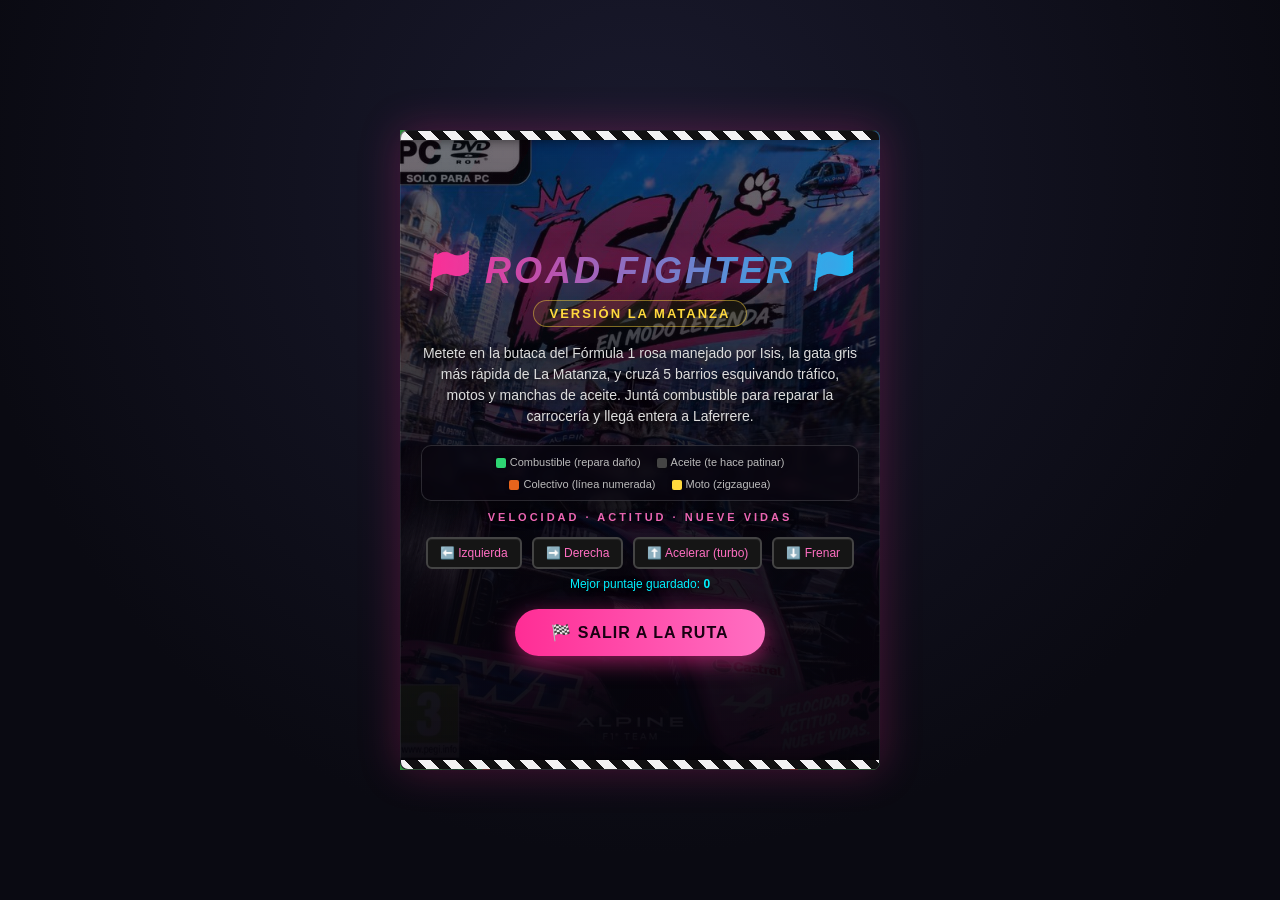
==== commit 9322aa03: "Add files via upload" ====
--- a/index (1).html
+++ b/index (1).html
@@ -2,14 +2,18 @@
 <html lang="es">
 <head>
 <meta charset="UTF-8">
+<meta name="viewport" content="width=device-width, initial-scale=1, maximum-scale=1, user-scalable=no, viewport-fit=cover">
+<meta name="theme-color" content="#0a0a12">
 <title>Road Fighter - Versión La Matanza</title>
 <style>
-  * { margin:0; padding:0; box-sizing:border-box; }
+  * { margin:0; padding:0; box-sizing:border-box; -webkit-tap-highlight-color:transparent; }
+  html, body { height:100%; overscroll-behavior:none; touch-action:none; }
   body {
     background: radial-gradient(circle at 50% 20%, #1a1a2e, #0a0a12 70%);
     font-family: 'Segoe UI', Arial, sans-serif;
     display:flex; flex-direction:column; align-items:center; justify-content:center;
-    min-height:100vh; color:#fff; overflow:hidden;
+    min-height:100vh; min-height:100dvh; color:#fff; overflow:hidden;
+    padding:10px; gap:10px;
   }
   #gameWrap {
     position:relative;
@@ -17,9 +21,46 @@
     box-shadow: 0 0 40px rgba(255,45,149,0.25), 0 0 0 2px #222 inset;
     border-radius:8px;
     background:#000;
-  }
-  #canvasWrap { position:relative; }
-  canvas { display:block; background:#333; border-radius:0 8px 8px 0; }
+    max-width:100%;
+    max-height:calc(100dvh - 20px);
+  }
+  #canvasWrap { position:relative; max-width:100%; }
+  canvas {
+    display:block; background:#333; border-radius:0 8px 8px 0;
+    max-width:100%; height:auto;
+    max-height:calc(100dvh - 20px);
+  }
+  /* En pantallas angostas (celular) el juego ocupa TODA la pantalla,
+     sin bordes, sombras ni márgenes */
+  @media (max-width: 560px), (max-height: 700px) {
+    body { padding:0; gap:0; }
+    #gameWrap {
+      width:100vw; width:100dvw; height:100vh; height:100dvh;
+      max-width:100vw; max-height:100dvh;
+      border-radius:0; box-shadow:none;
+    }
+    #canvasWrap { flex:1 1 auto; width:100%; height:100%; }
+    canvas { width:100%; height:100%; max-height:100dvh; border-radius:0; object-fit:cover; }
+  }
+  /* Controles táctiles: sólo se muestran en dispositivos táctiles */
+  #touchControls { display:none; }
+  @media (hover: none) and (pointer: coarse) {
+    #touchControls {
+      display:flex; justify-content:space-between; align-items:flex-end;
+      width:100%; max-width:480px; gap:14px; padding:0 4px;
+      user-select:none;
+    }
+    #touchControls .side { display:flex; gap:12px; }
+    #touchControls button {
+      width:64px; height:64px; border-radius:50%;
+      background:rgba(255,45,149,0.18); border:2px solid rgba(255,111,194,0.55);
+      color:#fff; font-size:26px; display:flex; align-items:center; justify-content:center;
+      backdrop-filter: blur(3px); box-shadow:0 4px 14px rgba(0,0,0,0.4);
+      touch-action:none;
+    }
+    #touchControls button:active { background:rgba(255,45,149,0.4); transform:scale(0.94); }
+    #touchControls #btnUp { background:rgba(0,240,255,0.16); border-color:rgba(0,240,255,0.5); }
+  }
   #progressTrack {
     position:relative;
     width:28px;
@@ -107,7 +148,7 @@
       url([data-uri]) center 20% / cover no-repeat;
     display:flex; flex-direction:column;
     align-items:center; justify-content:center; text-align:center; border-radius:8px;
-    z-index:10; padding:26px 20px 20px; overflow:hidden;
+    z-index:10; padding:26px 20px 20px; overflow-y:auto; overflow-x:hidden;
     border:1px solid rgba(255,255,255,0.08);
   }
   #overlay::before, #overlay::after {
@@ -122,29 +163,31 @@
     50% { filter: drop-shadow(0 0 22px rgba(0,200,255,0.75)); }
   }
   #overlay h1 {
-    font-size:36px; letter-spacing:3px; font-style:italic; font-weight:900;
+    font-size:clamp(24px, 7vw, 36px); letter-spacing:3px; font-style:italic; font-weight:900;
     background:linear-gradient(90deg,#ff2d95,#00c8ff);
     -webkit-background-clip:text; background-clip:text; color:transparent;
     margin-bottom:8px; text-shadow:0 0 30px rgba(255,45,149,0.4);
     animation: titleGlow 2.6s ease-in-out infinite; text-transform:uppercase;
   }
   #overlay h2.sub {
-    display:inline-block; font-size:13px; color:#ffd93d; letter-spacing:3px;
+    display:inline-block; font-size:clamp(10px, 3vw, 13px); color:#ffd93d; letter-spacing:2px;
     margin-bottom:16px; text-transform:uppercase; font-weight:bold;
     padding:5px 16px; border:1px solid rgba(255,217,61,0.45); border-radius:20px;
     background:rgba(255,217,61,0.08);
   }
-  #overlay p { font-size:14px; color:#ddd; max-width:440px; line-height:1.5; margin-bottom:6px; text-shadow:0 2px 8px rgba(0,0,0,0.95); }
+  #overlay p { font-size:clamp(12px, 3.2vw, 14px); color:#ddd; max-width:440px; line-height:1.5; margin-bottom:6px; text-shadow:0 2px 8px rgba(0,0,0,0.95); }
   .panel {
-    background:rgba(8,6,14,0.62); border:1px solid rgba(255,255,255,0.14);
-    border-radius:10px; padding:10px 16px; backdrop-filter: blur(3px);
+    background:rgba(8,6,14,0.65); border:1px solid rgba(255,255,255,0.14);
+    border-radius:10px; padding:10px 16px; backdrop-filter: blur(4px);
+    box-shadow:0 8px 20px rgba(0,0,0,0.35);
   }
   #overlay button {
-    margin-top:18px; padding:13px 34px; font-size:16px; font-weight:bold;
+    margin-top:18px; padding:14px 36px; font-size:clamp(14px, 4vw, 16px); font-weight:bold;
     background:linear-gradient(90deg,#ff2d95,#ff6fc2); border:none; border-radius:30px;
-    cursor:pointer; color:#1a0012; letter-spacing:1px; box-shadow:0 4px 18px rgba(255,45,149,0.5);
-    transition: transform 0.15s; position:relative; overflow:hidden;
-  }
+    cursor:pointer; color:#1a0012; letter-spacing:1px; box-shadow:0 6px 22px rgba(255,45,149,0.55);
+    transition: transform 0.15s, box-shadow 0.15s; position:relative; overflow:hidden;
+  }
+  #overlay button:active { transform: scale(0.97); }
   #overlay button:hover { transform: scale(1.06); }
   #overlay button::after {
     content:""; position:absolute; top:0; left:-60%; width:35%; height:100%;
@@ -155,9 +198,14 @@
     0% { left:-60%; } 55% { left:130%; } 100% { left:130%; }
   }
   .keys { display:flex; gap:10px; margin-top:14px; flex-wrap:wrap; justify-content:center; }
-  .key { background:#111; border:2px solid #444; border-radius:6px; padding:7px 12px; font-size:12px; color:#ff6fc2; }
-  .legend { display:flex; gap:12px; margin-top:12px; flex-wrap:wrap; justify-content:center; font-size:11px; color:#aab; }
-  .legend span.sw { display:inline-block; width:10px; height:10px; border-radius:2px; margin-right:4px; vertical-align:middle; }
+  .key { background:#151515; border:2px solid #444; border-radius:6px; padding:7px 12px; font-size:12px; color:#ff6fc2; box-shadow:inset 0 1px 0 rgba(255,255,255,0.06); }
+  #touchHint { display:none; margin-top:14px; font-size:12px; color:#7be0ff; }
+  @media (hover: none) and (pointer: coarse) {
+    .keys { display:none; }
+    #touchHint { display:block; }
+  }
+  .legend { display:flex; gap:10px 16px; margin-top:12px; flex-wrap:wrap; justify-content:center; font-size:11px; color:#bbb; }
+  .legend span.sw { display:inline-block; width:10px; height:10px; border-radius:2px; margin-right:4px; vertical-align:middle; box-shadow:0 0 4px rgba(0,0,0,0.6); }
   #levelClearMsg { font-size:22px; color:#ffd93d; margin-bottom:4px; text-shadow:0 0 12px rgba(255,217,61,0.6); }
   .barrioList { text-align:left; font-size:12px; color:#9aa; margin-top:10px; line-height:1.7; }
   .barrioList span.done { color:#38ff7a; }
@@ -216,15 +264,45 @@
       <div class="key">⬆️ Acelerar (turbo)</div>
       <div class="key">⬇️ Frenar</div>
     </div>
+    <div id="touchHint">📱 Usá los botones en pantalla para manejar: ⬅️➡️ para girar, ⬆️ para acelerar, ⬇️ para frenar</div>
     <div id="highscoreBox">Mejor puntaje guardado: <b id="hsVal">0</b></div>
     <button id="startBtn">🏁 SALIR A LA RUTA</button>
   </div>
   </div>
 </div>
 
+<div id="touchControls">
+  <div class="side">
+    <button id="btnLeft" aria-label="Izquierda">⬅️</button>
+    <button id="btnRight" aria-label="Derecha">➡️</button>
+  </div>
+  <div class="side">
+    <button id="btnDown" aria-label="Frenar">⬇️</button>
+    <button id="btnUp" aria-label="Acelerar">⬆️</button>
+  </div>
+</div>
+
 <script>
 const canvas = document.getElementById('game');
 const ctx = canvas.getContext('2d');
+
+// En celulares muy alargados, si dejáramos el canvas en su resolución fija de
+// referencia (480x640) y lo estirásemos a pantalla completa con "cover", el
+// motor recortaría los costados (pasto/árboles) para tapar toda la pantalla.
+// En su lugar, agrandamos la resolución interna del canvas para que coincida
+// con la relación de aspecto real del dispositivo: así se ve TODO el ancho
+// de la ruta y el paisaje, sin recortes, ocupando la pantalla completa.
+(function fitCanvasToDevice() {
+  const REF_W = 480, REF_H = 640;
+  const isNarrowMobile = window.matchMedia('(max-width: 560px), (max-height: 700px)').matches;
+  if (!isNarrowMobile) return; // en desktop se mantiene la relación clásica 480x640
+  const viewportRatio = window.innerWidth / window.innerHeight; // ancho/alto real
+  let newH = Math.round(REF_W / viewportRatio);
+  newH = Math.max(REF_H, Math.min(newH, 1400)); // no achicar de más ni irse a extremos absurdos
+  canvas.width = REF_W;
+  canvas.height = newH;
+})();
+
 const W = canvas.width, H = canvas.height;
 
 function curLanes()   { return LEVELS[state.levelIndex].lanes; }
@@ -239,6 +317,37 @@
 let keys = {};
 document.addEventListener('keydown', e => { keys[e.key] = true; if(['ArrowUp','ArrowDown','ArrowLeft','ArrowRight'].includes(e.key)) e.preventDefault(); });
 document.addEventListener('keyup', e => keys[e.key] = false);
+
+// ---------- Controles táctiles (celular/tablet) ----------
+function bindTouchButton(id, key) {
+  const btn = document.getElementById(id);
+  if (!btn) return;
+  const press = e => { e.preventDefault(); keys[key] = true; ensureAudio(); };
+  const release = e => { e.preventDefault(); keys[key] = false; };
+  btn.addEventListener('touchstart', press, { passive:false });
+  btn.addEventListener('touchend', release, { passive:false });
+  btn.addEventListener('touchcancel', release, { passive:false });
+  // fallback por si algún dispositivo dispara eventos de mouse
+  btn.addEventListener('mousedown', press);
+  btn.addEventListener('mouseup', release);
+  btn.addEventListener('mouseleave', release);
+}
+bindTouchButton('btnLeft', 'ArrowLeft');
+bindTouchButton('btnRight', 'ArrowRight');
+bindTouchButton('btnUp', 'ArrowUp');
+bindTouchButton('btnDown', 'ArrowDown');
+// Evita que el "pull to refresh" o el scroll del navegador interrumpan el juego
+document.body.addEventListener('touchmove', e => e.preventDefault(), { passive:false });
+
+// ---------- Pantalla completa en celular (oculta la barra de direcciones) ----------
+function goFullscreen() {
+  const el = document.documentElement;
+  const req = el.requestFullscreen || el.webkitRequestFullscreen || el.mozRequestFullScreen || el.msRequestFullscreen;
+  if (req) { try { req.call(el); } catch(e) {} }
+}
+['touchstart','click'].forEach(evt => {
+  document.body.addEventListener(evt, goFullscreen, { once:true, passive:true });
+});
 
 const overlay = document.getElementById('overlay');
 const startBtn = document.getElementById('startBtn');
@@ -285,6 +394,25 @@
 function sfxGameOver() { beep(220,0.3,'sawtooth',0.1); setTimeout(()=>beep(160,0.4,'sawtooth',0.1),200); setTimeout(()=>beep(90,0.5,'sawtooth',0.12),450); }
 function sfxWin() { [523,659,784,988,1046].forEach((f,i)=>setTimeout(()=>beep(f,0.18,'triangle',0.09), i*130)); }
 
+// Sirena de ambulancia: dos tonos alternados tipo "nee-naw", ~2.4s
+function sfxSiren() {
+  if (!soundOn) return;
+  ensureAudio();
+  const osc = audioCtx.createOscillator();
+  const gain = audioCtx.createGain();
+  osc.type = 'sine';
+  osc.connect(gain); gain.connect(audioCtx.destination);
+  const now = audioCtx.currentTime;
+  const dur = 2.4;
+  gain.gain.setValueAtTime(0.06, now);
+  for (let t = 0; t < dur; t += 0.42) {
+    osc.frequency.setValueAtTime(t % 0.84 < 0.42 ? 880 : 660, now + t);
+  }
+  gain.gain.setValueAtTime(0.001, now + dur);
+  osc.start(now);
+  osc.stop(now + dur + 0.05);
+}
+
 // Jingle de meta: suena durante 5 segundos exactos al cruzar la bandera a cuadros de cada barrio
 function sfxFinishFanfare() {
   if (!soundOn) return;
@@ -340,7 +468,7 @@
 // distanceTarget: calculado para que, incluso a fondo con el turbo todo el barrio, dure 90s o más
 // timeTarget: meta del reto contrarreloj (da bono de puntos si cruzás antes)
 const LEVELS = [
-  { barrio: 'Ramos Mejía',           baseSpeed: 3.2, spawnRate: 55, fuelDrain: 0.045, roadColor: '#3a3a3a', grass: '#1f3d1f', curveAmp: 30, busNumbers: [242, 406], lanes: 4, roadHalf: 150, distanceTarget: 27700,  timeTarget: 100 },
+  { barrio: 'Ramos Mejía',           baseSpeed: 3.2, spawnRate: 55, fuelDrain: 0.045, roadColor: '#3a3a3a', grass: '#2f8a3d', curveAmp: 30, busNumbers: [242, 406], lanes: 4, roadHalf: 150, distanceTarget: 27700,  timeTarget: 100 },
   { barrio: 'San Justo',             baseSpeed: 3.9, spawnRate: 46, fuelDrain: 0.055, roadColor: '#33363f', grass: '#1a3320', curveAmp: 45, busNumbers: [55, 88],  lanes: 4, roadHalf: 140, distanceTarget: 33700,  timeTarget: 105 },
   { barrio: 'Lomas del Mirador',     baseSpeed: 4.5, spawnRate: 38, fuelDrain: 0.065, roadColor: '#2b2f3a', grass: '#182b1c', curveAmp: 60, busNumbers: [218, 622], lanes: 3, roadHalf: 120, distanceTarget: 38900,  timeTarget: 110 },
   { barrio: 'Casanova',              baseSpeed: 5.1, spawnRate: 32, fuelDrain: 0.075, roadColor: '#24202f', grass: '#141f16', curveAmp: 75, busNumbers: [185, 317], lanes: 3, roadHalf: 105, distanceTarget: 44100,  timeTarget: 115 },
@@ -367,6 +495,8 @@
     skidTimer: 0,
     obstacles: [],
     fuelCans: [],
+    repairKits: [],
+    repairPlan: buildRepairPlan(),
     oilSlicks: [],
     spawnTimer: 0,
     fuelSpawnTimer: 0,
@@ -382,10 +512,29 @@
     shake: 0,
     turboActive: false,
     bumpTimer: 0,
+    specialPlan: buildSpecialPlan(0),
   };
   barrioNameEl.textContent = LEVELS[0].barrio;
 }
 resetGame();
+
+// Programa apariciones especiales fijas por nivel:
+// - Barrios 1 y 2: 2 ambulancias con sirena y luces.
+// - Último barrio: 2 carros tirados por caballo.
+function buildSpecialPlan(levelIndex) {
+  if (levelIndex === 0 || levelIndex === 1) {
+    return [ { frac: 0.30, type: 'ambulance' }, { frac: 0.68, type: 'ambulance' } ];
+  }
+  if (levelIndex === LEVELS.length - 1) {
+    return [ { frac: 0.30, type: 'horsecart' }, { frac: 0.68, type: 'horsecart' } ];
+  }
+  return [];
+}
+
+// Kit de reparación (huellita de gato): aparece exactamente 2 veces por barrio
+function buildRepairPlan() {
+  return [ { frac: 0.45, done: false }, { frac: 0.82, done: false } ];
+}
 
 function spawnObstacle() {
   const lvl = LEVELS[state.levelIndex];
@@ -407,9 +556,29 @@
   });
 }
 
+function spawnSpecialObstacle(type) {
+  const lvl = LEVELS[state.levelIndex];
+  const lane = Math.floor(Math.random() * curLanes());
+  const w = type === 'horsecart' ? 40 : 36;
+  const h = type === 'horsecart' ? 76 : 60;
+  state.obstacles.push({
+    lane, w, h, y: -h - 20,
+    color: type === 'ambulance' ? '#f2f2f2' : '#8b5a2b',
+    speed: lvl.baseSpeed * (type === 'horsecart' ? 0.28 : 0.4),
+    type, age: 0, busNumber: null,
+    weaveDir: Math.random() < 0.5 ? -1 : 1
+  });
+  if (type === 'ambulance') sfxSiren();
+}
+
 function spawnFuel() {
   const lane = Math.floor(Math.random() * curLanes());
   state.fuelCans.push({ lane, w: 24, h: 30, y: -40 });
+}
+
+function spawnRepairKit() {
+  const lane = Math.floor(Math.random() * curLanes());
+  state.repairKits.push({ lane, w: 26, h: 26, y: -40 });
 }
 
 function spawnOil() {
@@ -514,6 +683,20 @@
   // ---- spawns ----
   state.spawnTimer++;
   if (state.spawnTimer > lvl.spawnRate) { state.spawnTimer = 0; spawnObstacle(); }
+  if (state.specialPlan && state.specialPlan.length && lvl.distanceTarget > 0) {
+    const nextSpecial = state.specialPlan[0];
+    if (state.levelDistance / lvl.distanceTarget >= nextSpecial.frac) {
+      spawnSpecialObstacle(nextSpecial.type);
+      state.specialPlan.shift();
+    }
+  }
+  if (state.repairPlan && state.repairPlan.length && lvl.distanceTarget > 0) {
+    const nextRepair = state.repairPlan[0];
+    if (state.levelDistance / lvl.distanceTarget >= nextRepair.frac) {
+      spawnRepairKit();
+      state.repairPlan.shift();
+    }
+  }
   state.fuelSpawnTimer++;
   if (state.fuelSpawnTimer > 260) { state.fuelSpawnTimer = 0; spawnFuel(); }
   state.oilSpawnTimer++;
@@ -545,10 +728,24 @@
     if (rectsOverlap(playerRect, f)) {
       state.fuelCans.splice(i,1);
       state.fuel = Math.min(100, state.fuel + 30);
-      state.damage = Math.max(0, state.damage - 1);
       state.score += 40;
       sfxFuel();
       spawnParticles(f.x+12, f.y+15, '#38ff7a');
+    }
+  }
+
+  // ---- kits de reparación (huellita de gato): 2 por nivel, reparan 1 punto de daño ----
+  for (let i = state.repairKits.length - 1; i >= 0; i--) {
+    const r = state.repairKits[i];
+    r.y += state.player.speed;
+    r.x = laneX(r.lane) - r.w/2;
+    if (r.y > H + 40) { state.repairKits.splice(i,1); continue; }
+    if (rectsOverlap(playerRect, r)) {
+      state.repairKits.splice(i,1);
+      state.damage = Math.max(0, state.damage - 1);
+      state.score += 50;
+      sfxFuel();
+      spawnParticles(r.x+12, r.y+15, '#ff6fc2');
     }
   }
 
@@ -601,6 +798,7 @@
       state.finishTimer = 300; // 5 segundos a 60fps: se mantiene DENTRO del nivel mientras suena la música
       state.obstacles = [];
       state.fuelCans = [];
+      state.repairKits = [];
       state.oilSlicks = [];
       sfxFinishFanfare();
     }
@@ -666,6 +864,7 @@
   if (state.levelIndex >= LEVELS.length) { endGame(true); return; }
   state.obstacles = [];
   state.fuelCans = [];
+  state.repairKits = [];
   state.oilSlicks = [];
   state.finishLine = null;
   state.fuel = 100;
@@ -673,6 +872,8 @@
   state.invuln = 60;
   state.levelDistance = 0;
   state.levelTimer = LEVELS[state.levelIndex].timeTarget * 60;
+  state.specialPlan = buildSpecialPlan(state.levelIndex);
+  state.repairPlan = buildRepairPlan();
   state.curveX = 0; state.curveTarget = 0; state.curveTimer = 60;
   // recentrar a Isis por si la ruta se angostó (menos sendas de pavimento)
   const rl = roadLeft(), rr = roadRight();
@@ -804,7 +1005,9 @@
       const yy = ((y % (spacing*n)) + spacing*n) % (spacing*n) - spacing;
       const edge = side < 0 ? roadLeft() : roadRight();
       const x = edge + side * (26 + (idx % 3) * 14);
-      const isBuilding = idx % 4 === 0;
+      // En el nivel 1 (Ramos Mejía) se ve una mezcla pareja de edificios y árboles
+      // sobre pasto verde; en los demás niveles predominan los árboles/pinos.
+      const isBuilding = state.levelIndex === 0 ? (idx % 2 === 0) : (idx % 4 === 0);
       ctx.save();
       ctx.translate(x, yy);
       if (isBuilding) {
@@ -1071,11 +1274,106 @@
   ctx.fillStyle = '#ff6fc2';
   ctx.fillRect(w*0.44, h*0.22, w*0.12, h*0.5);
 
+  // número 31, visible desde arriba sobre la carrocería (debajo de la cabeza)
+  ctx.save();
+  ctx.fillStyle = '#fff';
+  ctx.textAlign = 'center';
+  ctx.textBaseline = 'middle';
+  let numFontSize = h * 0.16;
+  ctx.font = `900 ${numFontSize}px Arial`;
+  ctx.strokeStyle = 'rgba(0,0,0,0.55)';
+  ctx.lineWidth = Math.max(1.5, numFontSize * 0.12);
+  ctx.strokeText('31', w/2, h*0.62);
+  ctx.fillText('31', w/2, h*0.62);
+  ctx.restore();
+
   // huellita en el alerón trasero
   ctx.fillStyle = '#fff';
   ctx.font = 'bold 8px Arial';
   ctx.textAlign = 'center';
   ctx.fillText('🐾', w/2, h*0.9);
+}
+
+function drawAmbulance(w, h, age) {
+  // sombra
+  ctx.fillStyle = 'rgba(0,0,0,0.35)';
+  ctx.beginPath(); ctx.ellipse(w/2, h+4, w/2, 6, 0,0,Math.PI*2); ctx.fill();
+
+  // carrocería blanca
+  ctx.fillStyle = '#f2f2f2';
+  ctx.beginPath(); ctx.roundRect(0,0,w,h,8); ctx.fill();
+
+  // franja roja
+  ctx.fillStyle = '#e63946';
+  ctx.fillRect(0, h*0.4, w, h*0.13);
+
+  // parabrisas
+  ctx.fillStyle = '#9fd3ff';
+  ctx.beginPath(); ctx.roundRect(w*0.15, h*0.06, w*0.7, h*0.17, 4); ctx.fill();
+
+  // cruz roja en el techo, bien visible desde arriba
+  ctx.fillStyle = '#e63946';
+  ctx.fillRect(w*0.42, h*0.56, w*0.16, h*0.26);
+  ctx.fillRect(w*0.3, h*0.65, w*0.4, h*0.09);
+
+  // ruedas
+  ctx.fillStyle = '#111';
+  ctx.fillRect(-3, h*0.15, 5, h*0.2);
+  ctx.fillRect(w-2, h*0.15, 5, h*0.2);
+  ctx.fillRect(-3, h*0.62, 5, h*0.2);
+  ctx.fillRect(w-2, h*0.62, 5, h*0.2);
+
+  // luces de sirena parpadeando rojo/azul (efecto real de destello)
+  const blink = Math.floor(age / 8) % 2 === 0;
+  ctx.fillStyle = blink ? '#ff3b30' : '#2979ff';
+  ctx.beginPath(); ctx.roundRect(w*0.22, -h*0.035, w*0.22, h*0.09, 3); ctx.fill();
+  ctx.fillStyle = blink ? '#2979ff' : '#ff3b30';
+  ctx.beginPath(); ctx.roundRect(w*0.56, -h*0.035, w*0.22, h*0.09, 3); ctx.fill();
+  // resplandor del destello sobre el asfalto
+  ctx.globalAlpha = 0.35;
+  ctx.fillStyle = blink ? '#ff3b30' : '#2979ff';
+  ctx.beginPath(); ctx.ellipse(w/2, -h*0.05, w*0.8, h*0.14, 0, 0, Math.PI*2); ctx.fill();
+  ctx.globalAlpha = 1;
+}
+
+function drawHorseCart(w, h) {
+  // sombra general
+  ctx.fillStyle = 'rgba(0,0,0,0.35)';
+  ctx.beginPath(); ctx.ellipse(w/2, h+4, w/2, 6, 0,0,Math.PI*2); ctx.fill();
+
+  // vara de conexión entre el caballo y el carro
+  ctx.strokeStyle = '#5a3a22';
+  ctx.lineWidth = 3;
+  ctx.beginPath(); ctx.moveTo(w/2, h*0.3); ctx.lineTo(w/2, h*0.42); ctx.stroke();
+
+  // caballo, visto desde arriba: cuerpo alargado + cabeza + crin + patas
+  ctx.fillStyle = '#7a4a26';
+  ctx.beginPath(); ctx.ellipse(w/2, h*0.18, w*0.26, h*0.16, 0, 0, Math.PI*2); ctx.fill();
+  ctx.fillStyle = '#5c3719';
+  ctx.beginPath(); ctx.ellipse(w/2, h*0.03, w*0.13, h*0.06, 0, 0, Math.PI*2); ctx.fill();
+  ctx.fillStyle = '#2b1c0f';
+  ctx.fillRect(w*0.46, -h*0.01, w*0.08, h*0.15);
+  ctx.fillStyle = '#3d2814';
+  ctx.fillRect(w*0.27, h*0.18, w*0.08, h*0.14);
+  ctx.fillRect(w*0.65, h*0.18, w*0.08, h*0.14);
+
+  // carro de madera, parte trasera
+  ctx.fillStyle = '#8b5a2b';
+  ctx.beginPath(); ctx.roundRect(w*0.1, h*0.42, w*0.8, h*0.46, 4); ctx.fill();
+  ctx.strokeStyle = '#5a3a1c';
+  ctx.lineWidth = 2;
+  ctx.strokeRect(w*0.1, h*0.42, w*0.8, h*0.46);
+  ctx.strokeStyle = 'rgba(0,0,0,0.25)';
+  ctx.lineWidth = 1;
+  for (let i=1;i<4;i++){
+    const x = w*0.1 + (w*0.8)*i/4;
+    ctx.beginPath(); ctx.moveTo(x, h*0.42); ctx.lineTo(x, h*0.88); ctx.stroke();
+  }
+
+  // ruedas del carro
+  ctx.fillStyle = '#2b2b2b';
+  ctx.beginPath(); ctx.arc(w*0.12, h*0.9, w*0.11, 0, Math.PI*2); ctx.fill();
+  ctx.beginPath(); ctx.arc(w*0.88, h*0.9, w*0.11, 0, Math.PI*2); ctx.fill();
 }
 
 function drawStartBanner(y) {
@@ -1177,11 +1475,34 @@
     ctx.fillText('⛽', f.x + f.w/2, f.y + f.h/2 + 5);
   }
 
+  for (const r of state.repairKits) {
+    ctx.fillStyle = 'rgba(0,0,0,0.3)';
+    ctx.beginPath();
+    ctx.ellipse(r.x + r.w/2, r.y + r.h + 3, r.w*0.4, 5, 0, 0, Math.PI*2);
+    ctx.fill();
+    ctx.fillStyle = '#ff6fc2';
+    ctx.beginPath();
+    ctx.roundRect(r.x, r.y, r.w, r.h, 6);
+    ctx.fill();
+    ctx.fillStyle = '#fff';
+    ctx.font = (r.h*0.62) + 'px Arial';
+    ctx.textAlign = 'center';
+    ctx.textBaseline = 'middle';
+    ctx.fillText('🐾', r.x + r.w/2, r.y + r.h/2 + 1);
+    ctx.textBaseline = 'alphabetic';
+  }
+
   for (const o of state.obstacles) {
     ctx.save();
     ctx.translate(o.x, o.y);
-    drawCarShape(o.w, o.h, o.color, '#dbe9ff', o.type === 'moto', o.type === 'truck');
-    if (o.type === 'truck' && o.busNumber) drawBusRoofNumber(o.w, o.h, o.busNumber);
+    if (o.type === 'ambulance') {
+      drawAmbulance(o.w, o.h, o.age);
+    } else if (o.type === 'horsecart') {
+      drawHorseCart(o.w, o.h);
+    } else {
+      drawCarShape(o.w, o.h, o.color, '#dbe9ff', o.type === 'moto', o.type === 'truck');
+      if (o.type === 'truck' && o.busNumber) drawBusRoofNumber(o.w, o.h, o.busNumber);
+    }
     ctx.restore();
   }
 
